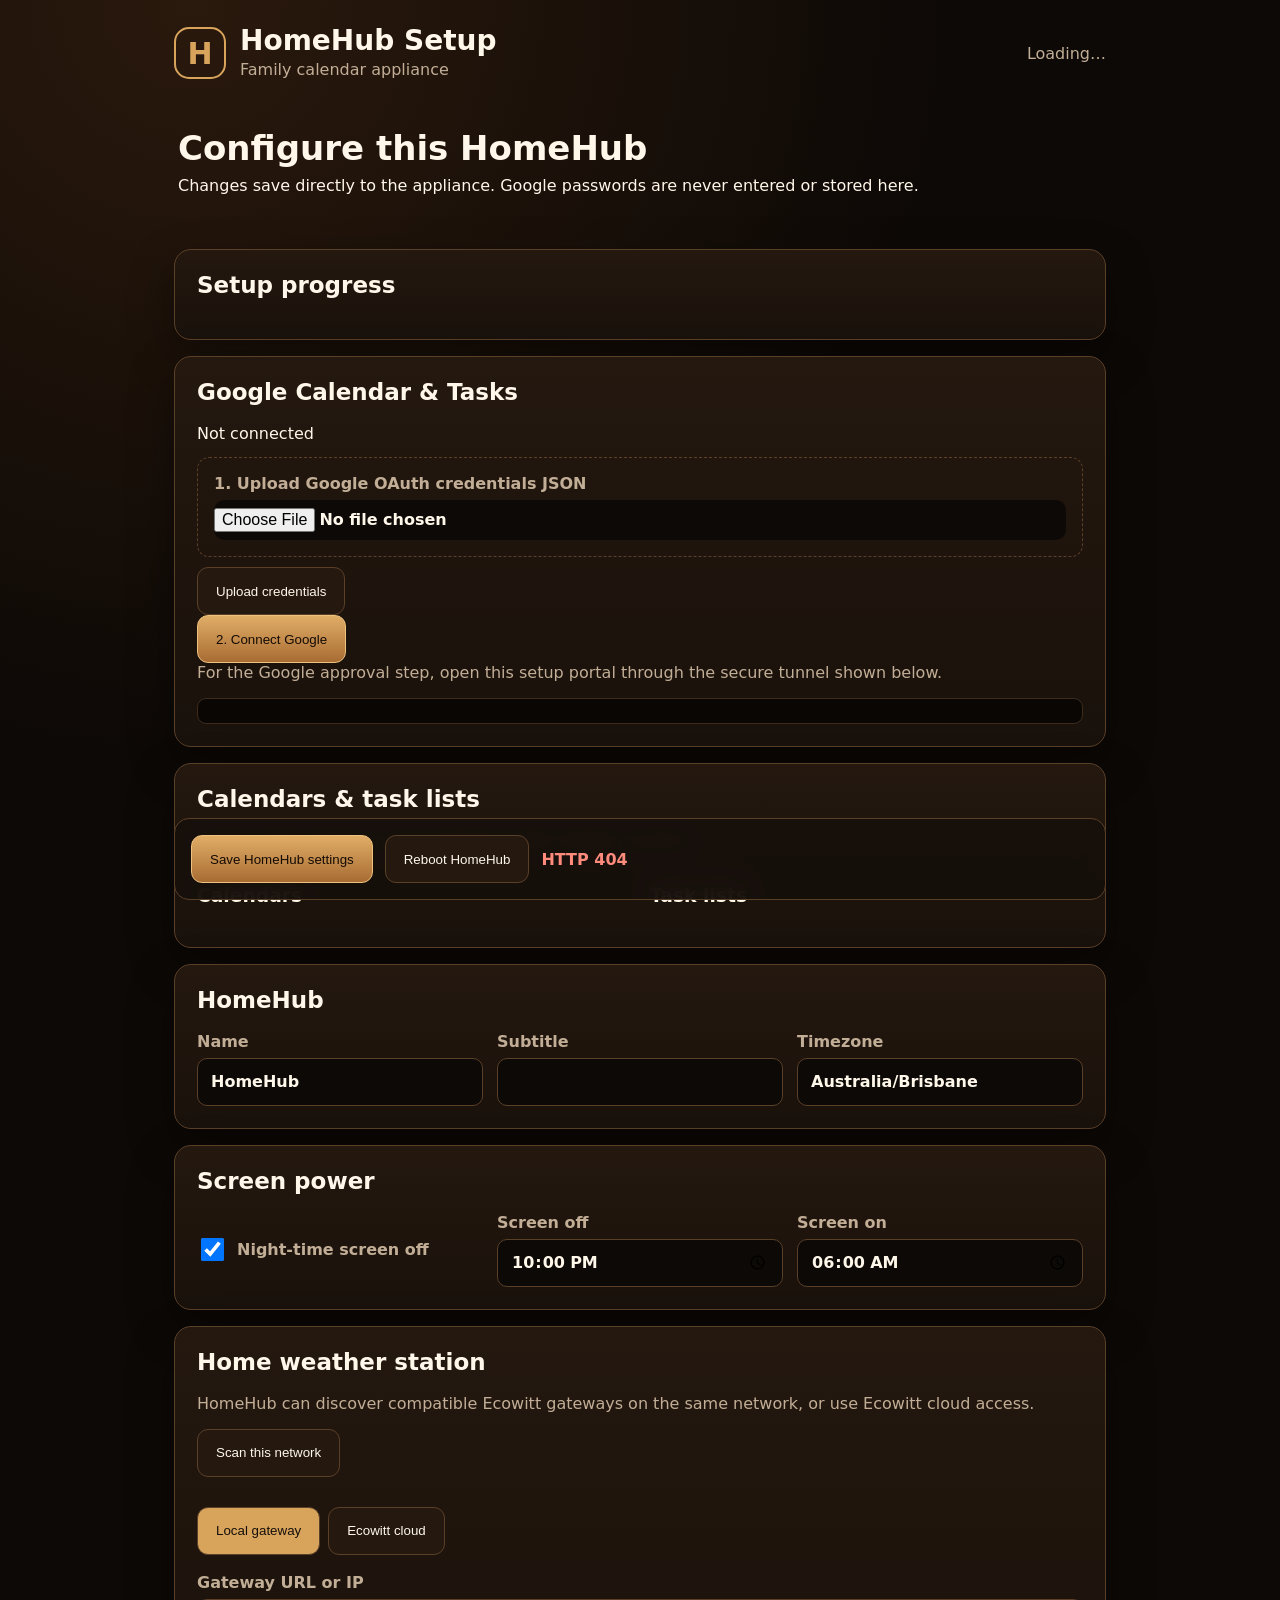
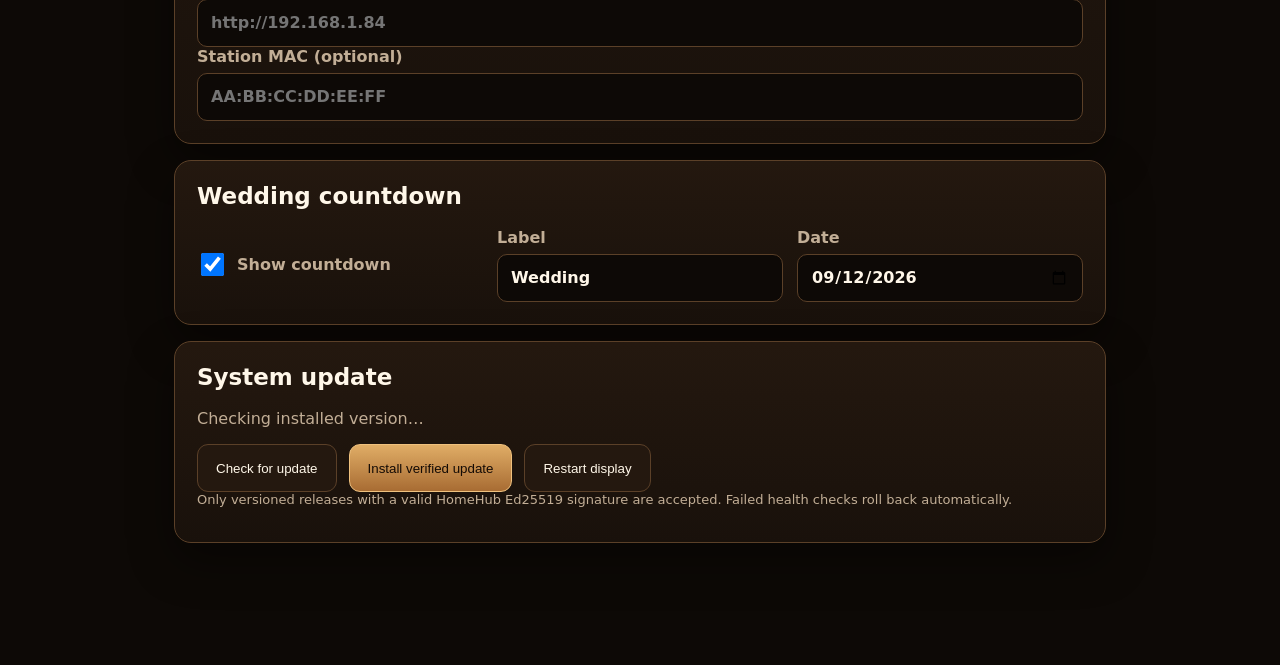
==== frontend/setup/index.html @ 5660e199 "build HomeHub v6 appliance foundation" ====
<!doctype html>
<html lang="en-AU"><head><meta charset="utf-8"><meta name="viewport" content="width=device-width,initial-scale=1"><meta name="theme-color" content="#17110c"><title>HomeHub Setup</title><link rel="stylesheet" href="setup.css"><link rel="stylesheet" href="setup-v6.css"></head>
<body><main>
<header><div class="logo">H</div><div><h1>HomeHub Setup</h1><p>Family calendar appliance</p></div><span id="connection">Loading…</span></header>
<section class="hero"><h2>Configure this HomeHub</h2><p>Changes save directly to the appliance. Google passwords are never entered or stored here.</p></section>
<section class="card"><h2>Setup progress</h2><div id="progress" class="progress"></div></section>
<section class="card"><h2>Google Calendar & Tasks</h2><div class="statusline"><span id="googleStatus">Not connected</span></div>
<label class="upload">1. Upload Google OAuth credentials JSON<input id="credentials" type="file" accept="application/json,.json"></label>
<button id="uploadCredentials">Upload credentials</button>
<div class="google-connect"><button id="connectGoogle" class="primary">2. Connect Google</button><p id="googleHelp">For the Google approval step, open this setup portal through the secure tunnel shown below.</p><code id="tunnelCommand"></code></div>
</section>
<section class="card"><h2>Calendars & task lists</h2><p>Choose what appears on the appliance after Google connects.</p><div class="choice-grid"><div><h3>Calendars</h3><div id="calendarChoices" class="choices"></div></div><div><h3>Task lists</h3><div id="taskChoices" class="choices"></div></div></div></section>
<section class="card"><h2>HomeHub</h2><div class="grid"><label>Name<input id="title" value="HomeHub"></label><label>Subtitle<input id="subtitle" value=""></label><label>Timezone<input id="timezone" value="Australia/Brisbane"></label></div></section>
<section class="card"><h2>Screen power</h2><div class="grid"><label class="check"><input id="sleepEnabled" type="checkbox" checked> Night-time screen off</label><label>Screen off<input id="sleepOff" type="time" value="22:00"></label><label>Screen on<input id="sleepOn" type="time" value="06:00"></label></div></section>
<section class="card"><h2>Home weather station</h2><p>HomeHub can discover compatible Ecowitt gateways on the same network, or use Ecowitt cloud access.</p><div class="actions"><button id="scanWeather">Scan this network</button></div><div id="stations" class="stations"></div>
<div class="tabs"><button data-tab="local" class="selected">Local gateway</button><button data-tab="cloud">Ecowitt cloud</button></div>
<div id="localWeather" class="tab"><label>Gateway URL or IP<input id="gatewayUrl" placeholder="http://192.168.1.84"></label><label>Station MAC (optional)<input id="stationMac" placeholder="AA:BB:CC:DD:EE:FF"></label></div>
<div id="cloudWeather" class="tab hidden"><div class="grid"><label>Application key<input id="appKey"></label><label>API key<input id="apiKey"></label><label>Device MAC<input id="cloudMac"></label></div></div>
</section>
<section class="card"><h2>Wedding countdown</h2><div class="grid"><label class="check"><input id="milestoneEnabled" type="checkbox" checked> Show countdown</label><label>Label<input id="milestoneLabel" value="Wedding"></label><label>Date<input id="milestoneDate" type="date" value="2026-09-12"></label></div></section>
<section class="card"><h2>System update</h2><p id="versionStatus">Checking installed version…</p><div class="actions"><button id="checkUpdate">Check for update</button><button id="installUpdate" class="primary" disabled>Install verified update</button><button id="restartDisplay">Restart display</button></div><p class="fineprint">Only versioned releases with a valid HomeHub Ed25519 signature are accepted. Failed health checks roll back automatically.</p></section>
<section class="savebar"><button id="save" class="primary">Save HomeHub settings</button><button id="reboot">Reboot HomeHub</button><span id="message"></span></section>
</main><script src="setup.js"></script></body></html>
---- frontend/setup/setup.css ----
:root{--bg:#0d0906;--panel:#19110b;--panel2:#24180f;--line:#5b4028;--gold:#d8a45b;--cream:#fff7e9;--muted:#c2ae96;--blue:#74b7ff;--ok:#8dde85;--bad:#ff8b7c}*{box-sizing:border-box}body{margin:0;background:radial-gradient(circle at 15% 0,#2a190d 0,transparent 30%),var(--bg);color:var(--cream);font:16px system-ui,-apple-system,Segoe UI,sans-serif}main{max-width:980px;margin:auto;padding:24px}header{display:flex;align-items:center;gap:14px;margin-bottom:24px}.logo{width:52px;height:52px;border:2px solid var(--gold);border-radius:15px;display:grid;place-items:center;color:var(--gold);font-size:30px;font-weight:900}h1,h2,p{margin-top:0}header h1{margin:0;font-size:28px}header p{margin:3px 0;color:var(--muted)}#connection{margin-left:auto;color:var(--muted)}.hero{padding:22px 4px}.hero h2{font-size:34px;margin-bottom:8px}.card{border:1px solid var(--line);border-radius:17px;background:linear-gradient(180deg,var(--panel2),var(--panel));padding:22px;margin:16px 0;box-shadow:0 18px 45px #0006}.card h2{font-size:23px}.card p{color:var(--muted)}label{display:grid;gap:7px;color:var(--muted);font-weight:700}input,select{width:100%;height:48px;padding:0 13px;border:1px solid var(--line);border-radius:10px;background:#0d0906;color:var(--cream);font:inherit}.grid{display:grid;grid-template-columns:repeat(3,minmax(0,1fr));gap:14px}.check{display:flex;align-items:center;gap:10px}.check input{width:23px;height:23px}.upload{border:1px dashed var(--line);border-radius:12px;padding:16px;margin-bottom:10px}.upload input{height:auto;border:0;padding:8px 0}button{min-height:48px;padding:0 18px;border:1px solid var(--line);border-radius:11px;background:#24180f;color:var(--cream);font:700 16px inherit;cursor:pointer}.primary{background:linear-gradient(#e0ad66,#a86c33);color:#140b05;border-color:#efc17e}.actions,.savebar{display:flex;gap:12px;align-items:center;flex-wrap:wrap}.savebar{position:sticky;bottom:0;padding:16px;border:1px solid var(--line);border-radius:15px;background:#160f0beF;backdrop-filter:blur(12px)}code{display:block;white-space:pre-wrap;margin-top:12px;padding:12px;background:#090604;border:1px solid #3d2b1c;border-radius:9px;color:#f5d19e}.tabs{display:flex;gap:8px;margin:18px 0}.tabs button.selected{color:#16100b;background:var(--gold)}.hidden{display:none}.stations{display:grid;gap:8px;margin-top:12px}.station{display:flex;justify-content:space-between;gap:10px;align-items:center;border:1px solid #49331f;border-radius:10px;padding:12px}.station small{color:var(--muted)}#message{color:var(--ok);font-weight:700}.error{color:var(--bad)!important}@media(max-width:700px){main{padding:14px}.grid{grid-template-columns:1fr}.hero h2{font-size:28px}header{align-items:flex-start}#connection{font-size:12px}}
---- frontend/setup/setup-v6.css ----
.progress{display:grid;grid-template-columns:repeat(4,minmax(0,1fr));gap:10px}
.progress-step{padding:13px;border:1px solid var(--line);border-radius:11px;color:var(--muted);background:#100b08}
.progress-step.done{border-color:#4f7445;color:var(--ok)}
.progress-step strong,.progress-step small{display:block}.progress-step small{margin-top:4px}
.choice-grid{display:grid;grid-template-columns:1fr 1fr;gap:20px}
.choices{display:grid;gap:8px}.choices label{display:flex;align-items:center;gap:10px;padding:10px;border:1px solid #49331f;border-radius:9px;color:var(--cream)}
.choices input{width:22px;height:22px}.fineprint{font-size:13px}.statusline{margin-bottom:14px}
@media(max-width:700px){.progress,.choice-grid{grid-template-columns:1fr}}
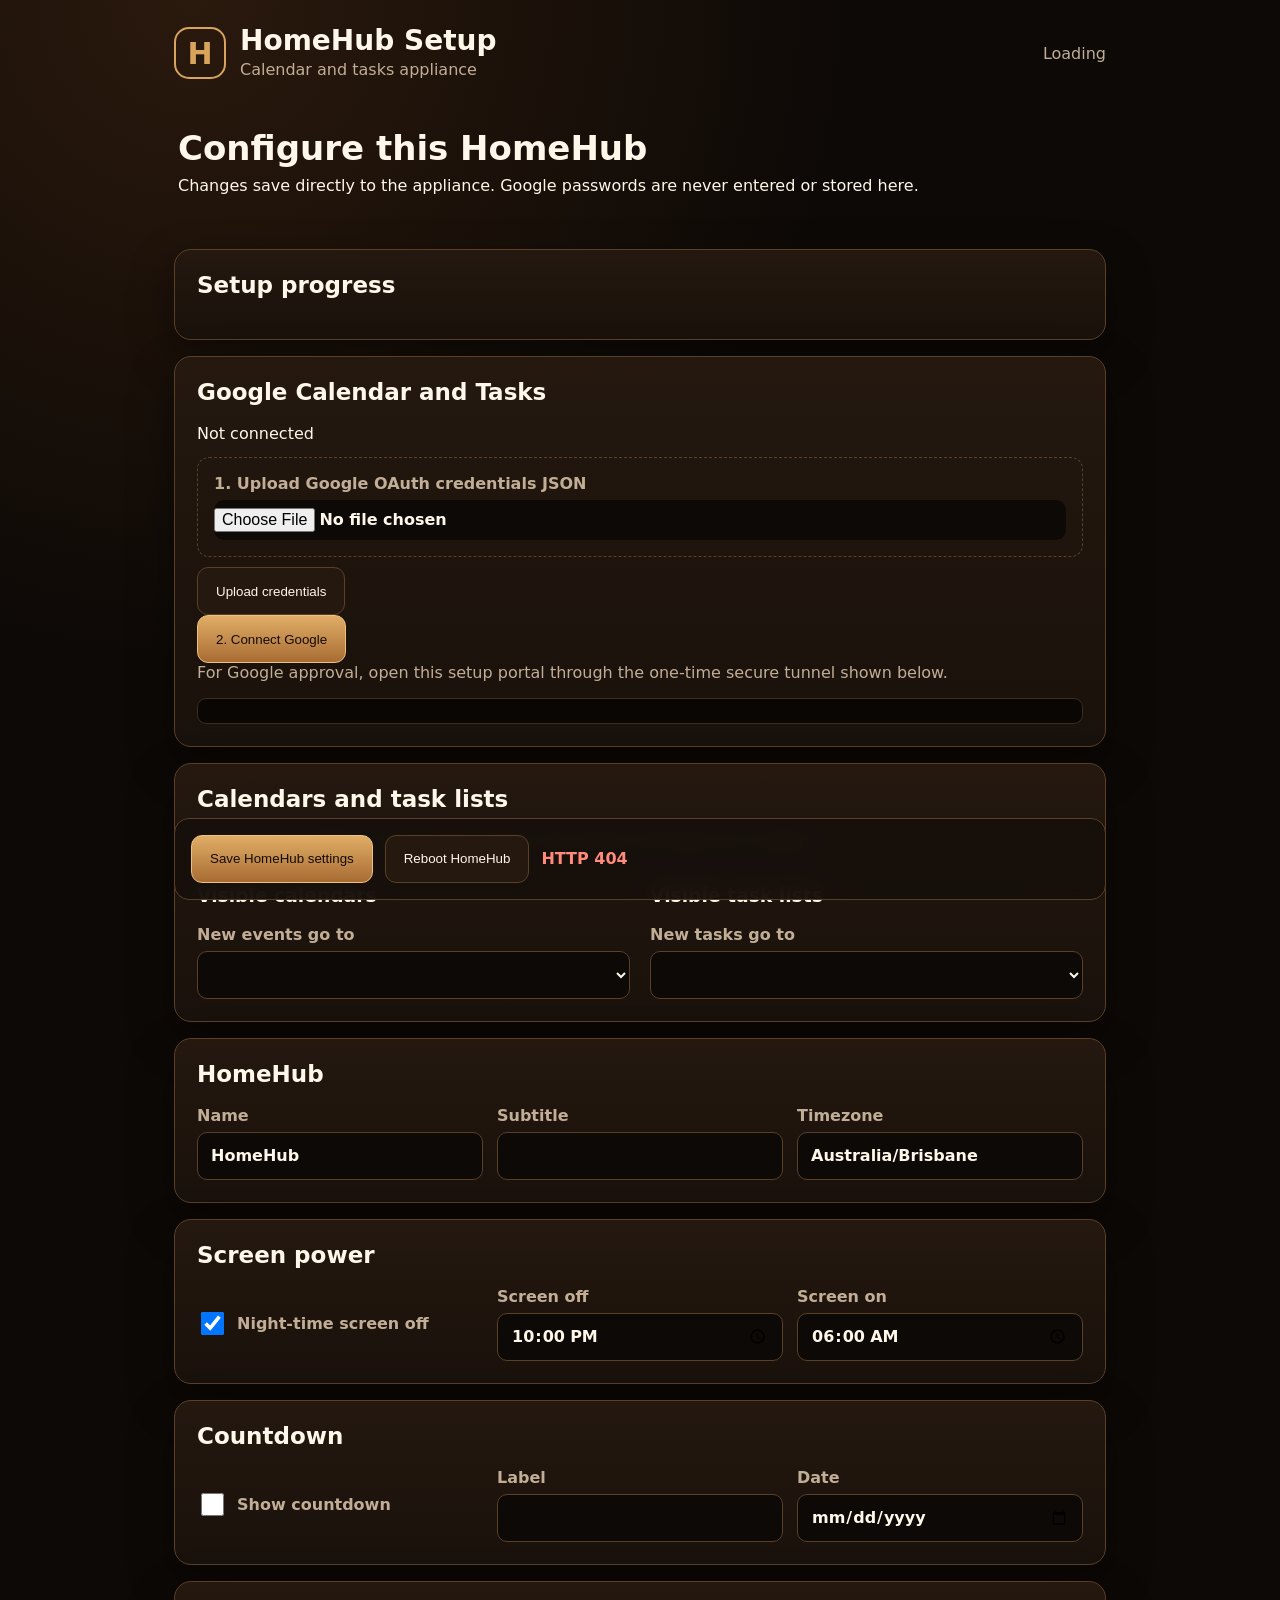
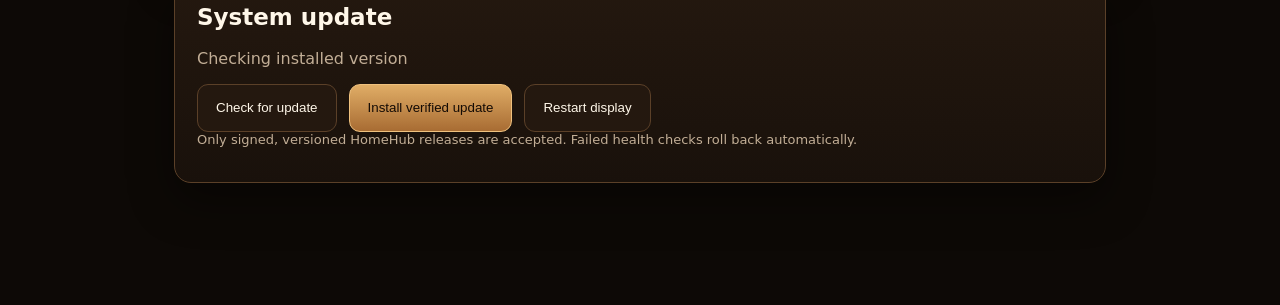
==== commit df5f25ef: "build responsive calendar-first HomeHub 1.1" ====
--- a/frontend/setup/index.html
+++ b/frontend/setup/index.html
@@ -1,23 +1,36 @@
 <!doctype html>
-<html lang="en-AU"><head><meta charset="utf-8"><meta name="viewport" content="width=device-width,initial-scale=1"><meta name="theme-color" content="#17110c"><title>HomeHub Setup</title><link rel="stylesheet" href="setup.css"><link rel="stylesheet" href="setup-v6.css"></head>
-<body><main>
-<header><div class="logo">H</div><div><h1>HomeHub Setup</h1><p>Family calendar appliance</p></div><span id="connection">Loading…</span></header>
-<section class="hero"><h2>Configure this HomeHub</h2><p>Changes save directly to the appliance. Google passwords are never entered or stored here.</p></section>
-<section class="card"><h2>Setup progress</h2><div id="progress" class="progress"></div></section>
-<section class="card"><h2>Google Calendar & Tasks</h2><div class="statusline"><span id="googleStatus">Not connected</span></div>
-<label class="upload">1. Upload Google OAuth credentials JSON<input id="credentials" type="file" accept="application/json,.json"></label>
-<button id="uploadCredentials">Upload credentials</button>
-<div class="google-connect"><button id="connectGoogle" class="primary">2. Connect Google</button><p id="googleHelp">For the Google approval step, open this setup portal through the secure tunnel shown below.</p><code id="tunnelCommand"></code></div>
-</section>
-<section class="card"><h2>Calendars & task lists</h2><p>Choose what appears on the appliance after Google connects.</p><div class="choice-grid"><div><h3>Calendars</h3><div id="calendarChoices" class="choices"></div></div><div><h3>Task lists</h3><div id="taskChoices" class="choices"></div></div></div></section>
-<section class="card"><h2>HomeHub</h2><div class="grid"><label>Name<input id="title" value="HomeHub"></label><label>Subtitle<input id="subtitle" value=""></label><label>Timezone<input id="timezone" value="Australia/Brisbane"></label></div></section>
-<section class="card"><h2>Screen power</h2><div class="grid"><label class="check"><input id="sleepEnabled" type="checkbox" checked> Night-time screen off</label><label>Screen off<input id="sleepOff" type="time" value="22:00"></label><label>Screen on<input id="sleepOn" type="time" value="06:00"></label></div></section>
-<section class="card"><h2>Home weather station</h2><p>HomeHub can discover compatible Ecowitt gateways on the same network, or use Ecowitt cloud access.</p><div class="actions"><button id="scanWeather">Scan this network</button></div><div id="stations" class="stations"></div>
-<div class="tabs"><button data-tab="local" class="selected">Local gateway</button><button data-tab="cloud">Ecowitt cloud</button></div>
-<div id="localWeather" class="tab"><label>Gateway URL or IP<input id="gatewayUrl" placeholder="http://192.168.1.84"></label><label>Station MAC (optional)<input id="stationMac" placeholder="AA:BB:CC:DD:EE:FF"></label></div>
-<div id="cloudWeather" class="tab hidden"><div class="grid"><label>Application key<input id="appKey"></label><label>API key<input id="apiKey"></label><label>Device MAC<input id="cloudMac"></label></div></div>
-</section>
-<section class="card"><h2>Wedding countdown</h2><div class="grid"><label class="check"><input id="milestoneEnabled" type="checkbox" checked> Show countdown</label><label>Label<input id="milestoneLabel" value="Wedding"></label><label>Date<input id="milestoneDate" type="date" value="2026-09-12"></label></div></section>
-<section class="card"><h2>System update</h2><p id="versionStatus">Checking installed version…</p><div class="actions"><button id="checkUpdate">Check for update</button><button id="installUpdate" class="primary" disabled>Install verified update</button><button id="restartDisplay">Restart display</button></div><p class="fineprint">Only versioned releases with a valid HomeHub Ed25519 signature are accepted. Failed health checks roll back automatically.</p></section>
-<section class="savebar"><button id="save" class="primary">Save HomeHub settings</button><button id="reboot">Reboot HomeHub</button><span id="message"></span></section>
-</main><script src="setup.js"></script></body></html>
+<html lang="en-AU">
+<head>
+  <meta charset="utf-8">
+  <meta name="viewport" content="width=device-width,initial-scale=1">
+  <meta name="theme-color" content="#17110c">
+  <title>HomeHub Setup</title>
+  <link rel="stylesheet" href="setup.css">
+  <link rel="stylesheet" href="setup-v6.css">
+</head>
+<body>
+  <main>
+    <header><div class="logo">H</div><div><h1>HomeHub Setup</h1><p>Calendar and tasks appliance</p></div><span id="connection">Loading</span></header>
+    <section class="hero"><h2>Configure this HomeHub</h2><p>Changes save directly to the appliance. Google passwords are never entered or stored here.</p></section>
+    <section class="card"><h2>Setup progress</h2><div id="progress" class="progress"></div></section>
+    <section class="card">
+      <h2>Google Calendar and Tasks</h2>
+      <div class="statusline"><span id="googleStatus">Not connected</span></div>
+      <label class="upload">1. Upload Google OAuth credentials JSON<input id="credentials" type="file" accept="application/json,.json"></label>
+      <button id="uploadCredentials">Upload credentials</button>
+      <div class="google-connect"><button id="connectGoogle" class="primary">2. Connect Google</button><p id="googleHelp">For Google approval, open this setup portal through the one-time secure tunnel shown below.</p><code id="tunnelCommand"></code></div>
+    </section>
+    <section class="card">
+      <h2>Calendars and task lists</h2>
+      <p>Choose what appears, then choose where new events and tasks are created.</p>
+      <div class="choice-grid"><div><h3>Visible calendars</h3><div id="calendarChoices" class="choices"></div><label>New events go to<select id="defaultCalendar"></select></label></div><div><h3>Visible task lists</h3><div id="taskChoices" class="choices"></div><label>New tasks go to<select id="defaultTaskList"></select></label></div></div>
+    </section>
+    <section class="card"><h2>HomeHub</h2><div class="grid"><label>Name<input id="title" value="HomeHub"></label><label>Subtitle<input id="subtitle" value=""></label><label>Timezone<input id="timezone" value="Australia/Brisbane"></label></div></section>
+    <section class="card"><h2>Screen power</h2><div class="grid"><label class="check"><input id="sleepEnabled" type="checkbox" checked> Night-time screen off</label><label>Screen off<input id="sleepOff" type="time" value="22:00"></label><label>Screen on<input id="sleepOn" type="time" value="06:00"></label></div></section>
+    <section class="card"><h2>Countdown</h2><div class="grid"><label class="check"><input id="milestoneEnabled" type="checkbox"> Show countdown</label><label>Label<input id="milestoneLabel"></label><label>Date<input id="milestoneDate" type="date"></label></div></section>
+    <section class="card"><h2>System update</h2><p id="versionStatus">Checking installed version</p><div class="actions"><button id="checkUpdate">Check for update</button><button id="installUpdate" class="primary" disabled>Install verified update</button><button id="restartDisplay">Restart display</button></div><p class="fineprint">Only signed, versioned HomeHub releases are accepted. Failed health checks roll back automatically.</p></section>
+    <section class="savebar"><button id="save" class="primary">Save HomeHub settings</button><button id="reboot">Reboot HomeHub</button><span id="message"></span></section>
+  </main>
+  <script src="setup.js"></script>
+</body>
+</html>
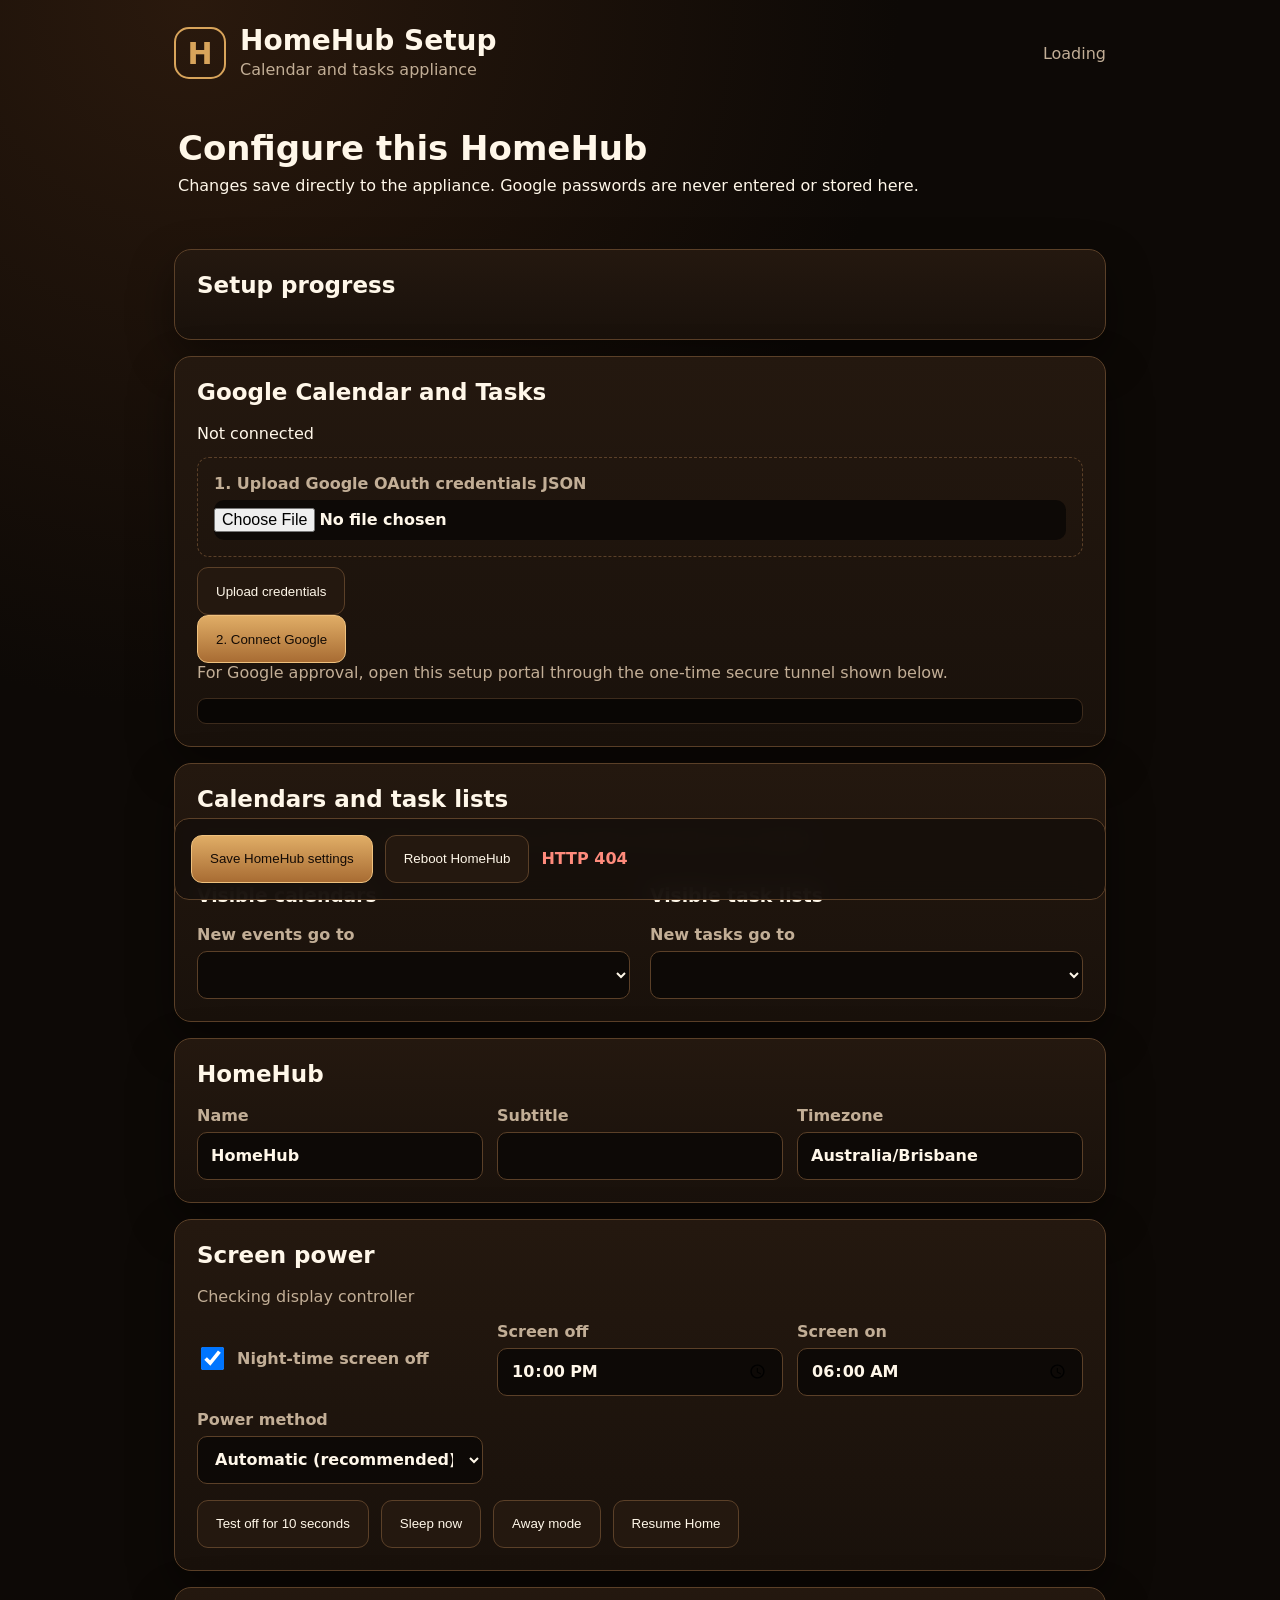
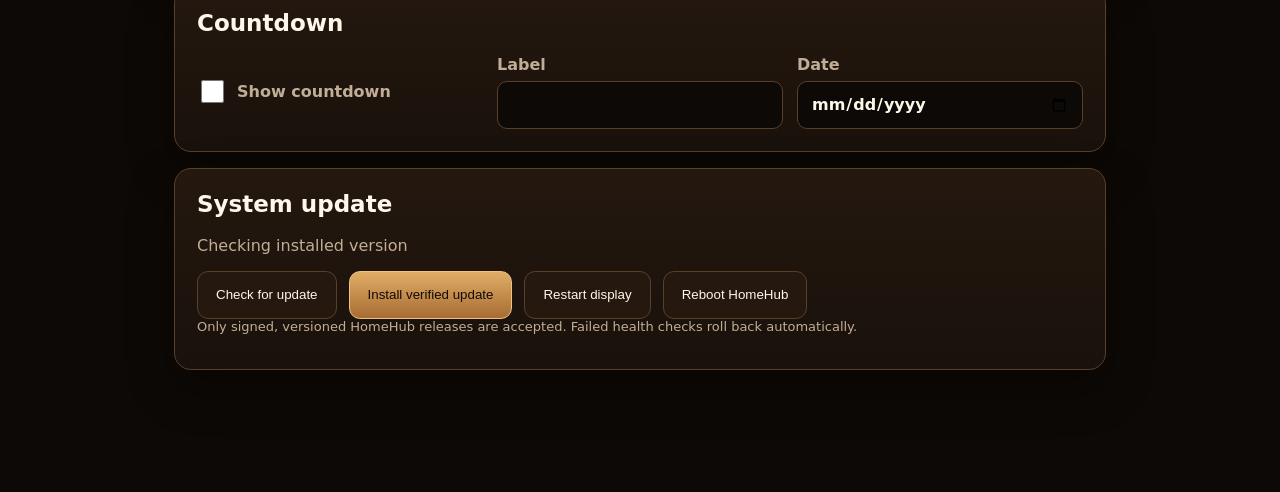
==== commit 9c747539: "build HomeHub 1.2 appliance reliability controls" ====
--- a/frontend/setup/index.html
+++ b/frontend/setup/index.html
@@ -26,9 +26,9 @@
       <div class="choice-grid"><div><h3>Visible calendars</h3><div id="calendarChoices" class="choices"></div><label>New events go to<select id="defaultCalendar"></select></label></div><div><h3>Visible task lists</h3><div id="taskChoices" class="choices"></div><label>New tasks go to<select id="defaultTaskList"></select></label></div></div>
     </section>
     <section class="card"><h2>HomeHub</h2><div class="grid"><label>Name<input id="title" value="HomeHub"></label><label>Subtitle<input id="subtitle" value=""></label><label>Timezone<input id="timezone" value="Australia/Brisbane"></label></div></section>
-    <section class="card"><h2>Screen power</h2><div class="grid"><label class="check"><input id="sleepEnabled" type="checkbox" checked> Night-time screen off</label><label>Screen off<input id="sleepOff" type="time" value="22:00"></label><label>Screen on<input id="sleepOn" type="time" value="06:00"></label></div></section>
+    <section class="card"><h2>Screen power</h2><p id="displayStatus">Checking display controller</p><div class="grid"><label class="check"><input id="sleepEnabled" type="checkbox" checked> Night-time screen off</label><label>Screen off<input id="sleepOff" type="time" value="22:00"></label><label>Screen on<input id="sleepOn" type="time" value="06:00"></label><label>Power method<select id="displayMethod"><option value="auto">Automatic (recommended)</option><option value="wlopm">Wayland screen power</option><option value="wlr-randr">KMS display output</option></select></label></div><div class="actions power-controls"><button id="testDisplay">Test off for 10 seconds</button><button data-display-action="sleep_now">Sleep now</button><button data-display-action="away">Away mode</button><button data-display-action="home">Resume Home</button></div></section>
     <section class="card"><h2>Countdown</h2><div class="grid"><label class="check"><input id="milestoneEnabled" type="checkbox"> Show countdown</label><label>Label<input id="milestoneLabel"></label><label>Date<input id="milestoneDate" type="date"></label></div></section>
-    <section class="card"><h2>System update</h2><p id="versionStatus">Checking installed version</p><div class="actions"><button id="checkUpdate">Check for update</button><button id="installUpdate" class="primary" disabled>Install verified update</button><button id="restartDisplay">Restart display</button></div><p class="fineprint">Only signed, versioned HomeHub releases are accepted. Failed health checks roll back automatically.</p></section>
+    <section class="card"><h2>System update</h2><p id="versionStatus">Checking installed version</p><div class="actions"><button id="checkUpdate">Check for update</button><button id="installUpdate" class="primary" disabled>Install verified update</button><button id="restartDisplay">Restart display</button><button id="systemReboot">Reboot HomeHub</button></div><p class="fineprint">Only signed, versioned HomeHub releases are accepted. Failed health checks roll back automatically.</p></section>
     <section class="savebar"><button id="save" class="primary">Save HomeHub settings</button><button id="reboot">Reboot HomeHub</button><span id="message"></span></section>
   </main>
   <script src="setup.js"></script>
--- a/frontend/setup/setup-v6.css
+++ b/frontend/setup/setup-v6.css
@@ -6,3 +6,4 @@
 .choices{display:grid;gap:8px}.choices label{display:flex;align-items:center;gap:10px;padding:10px;border:1px solid #49331f;border-radius:9px;color:var(--cream)}
 .choices input{width:22px;height:22px}.fineprint{font-size:13px}.statusline{margin-bottom:14px}
 @media(max-width:700px){.progress,.choice-grid{grid-template-columns:1fr}}
+.power-controls{margin-top:16px}.error-copy{color:var(--bad)!important}
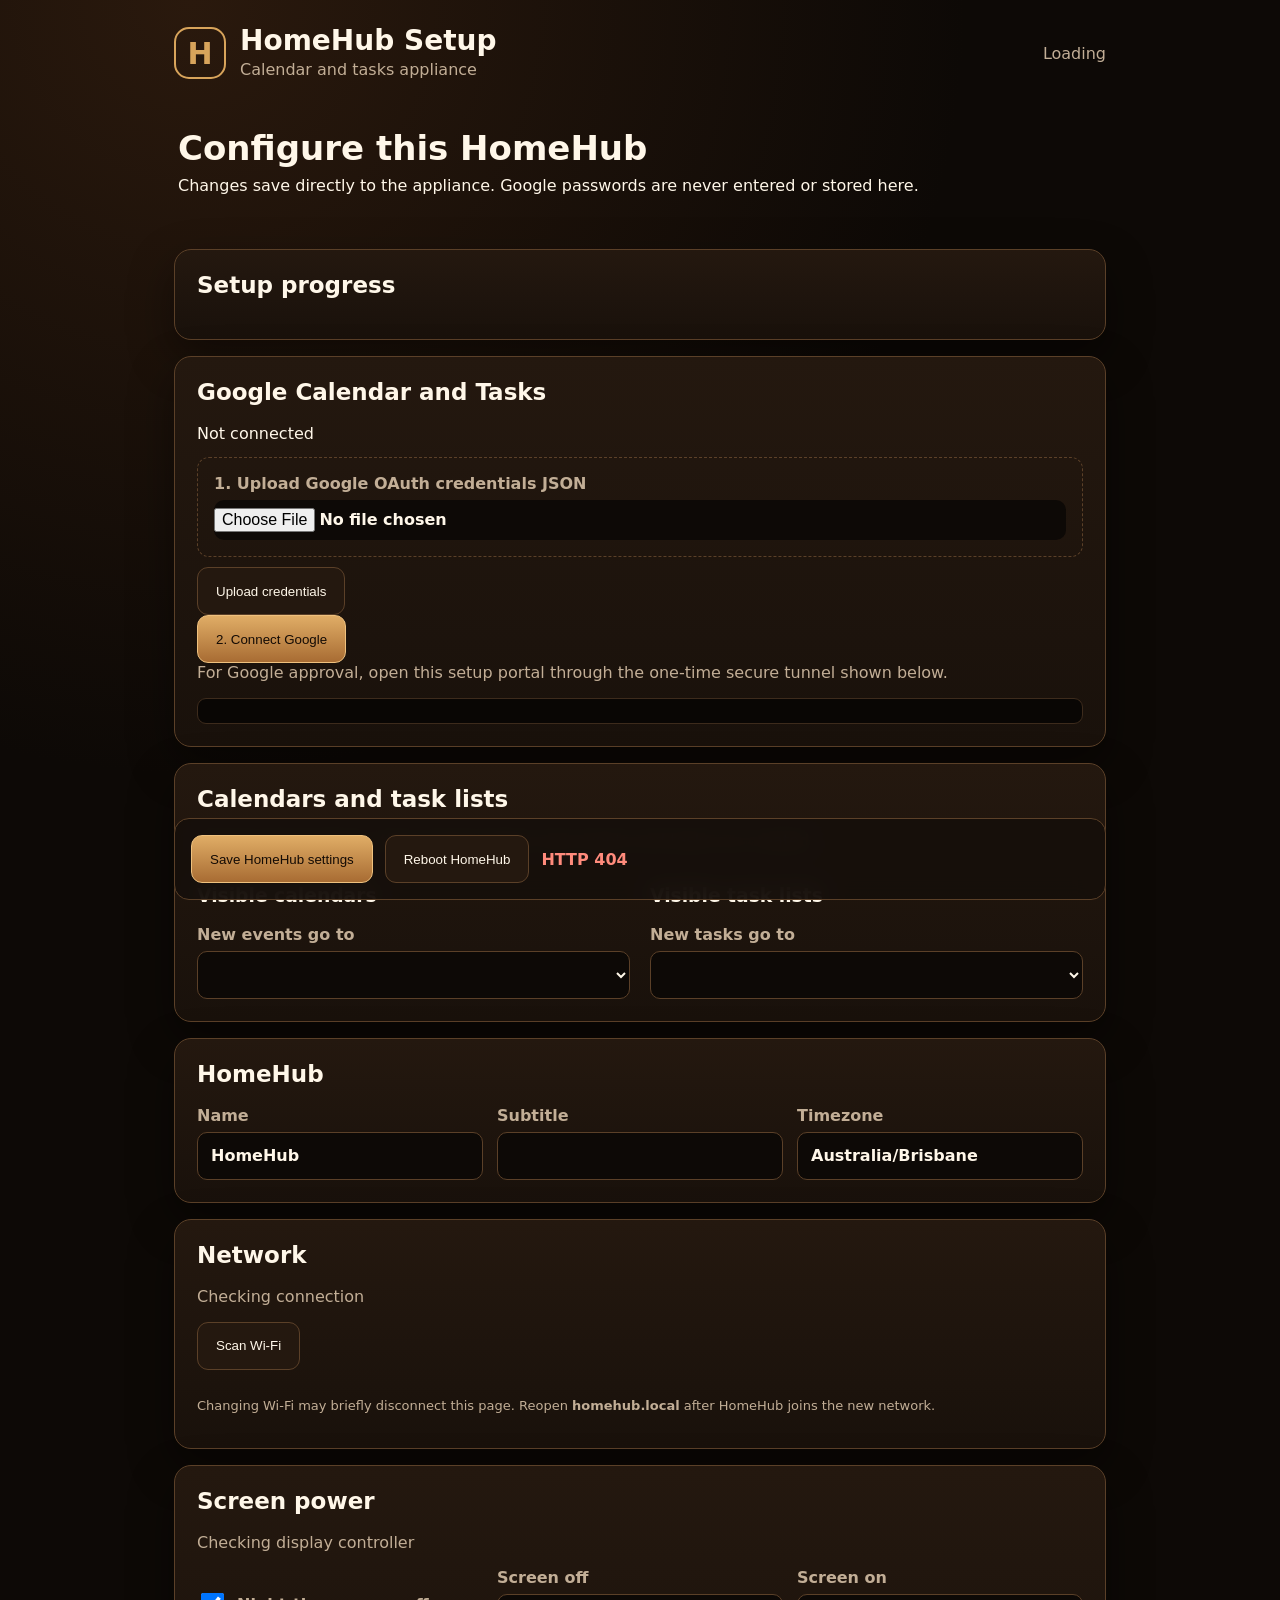
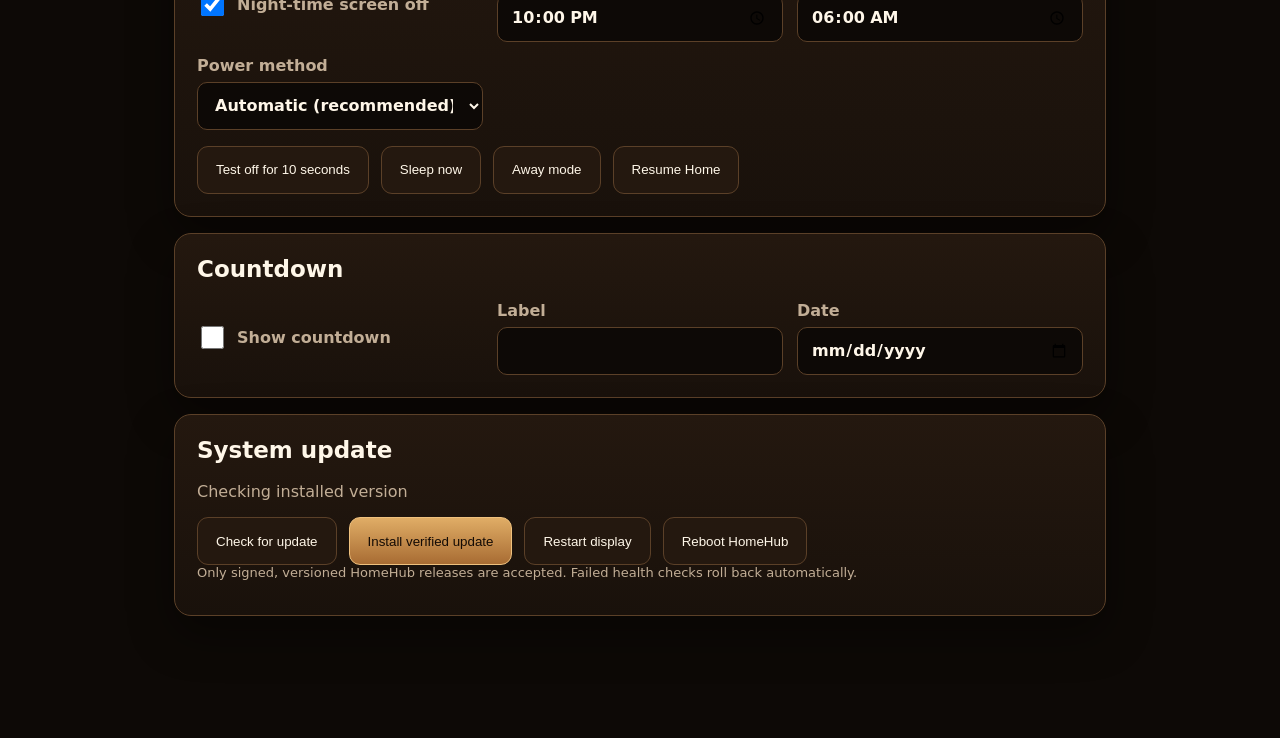
==== commit e8c2b19d: "fix task integrity and add network controls" ====
--- a/frontend/setup/index.html
+++ b/frontend/setup/index.html
@@ -26,6 +26,14 @@
       <div class="choice-grid"><div><h3>Visible calendars</h3><div id="calendarChoices" class="choices"></div><label>New events go to<select id="defaultCalendar"></select></label></div><div><h3>Visible task lists</h3><div id="taskChoices" class="choices"></div><label>New tasks go to<select id="defaultTaskList"></select></label></div></div>
     </section>
     <section class="card"><h2>HomeHub</h2><div class="grid"><label>Name<input id="title" value="HomeHub"></label><label>Subtitle<input id="subtitle" value=""></label><label>Timezone<input id="timezone" value="Australia/Brisbane"></label></div></section>
+    <section class="card">
+      <h2>Network</h2>
+      <p id="networkStatus">Checking connection</p>
+      <div class="actions"><button id="scanNetworks">Scan Wi-Fi</button></div>
+      <div id="networkChoices" class="network-choices"></div>
+      <div id="networkPasswordRow" class="grid hidden"><label>Wi-Fi password<input id="networkPassword" type="password" autocomplete="new-password"></label><button id="connectNetwork" class="primary">Connect HomeHub</button></div>
+      <p class="fineprint">Changing Wi-Fi may briefly disconnect this page. Reopen <b>homehub.local</b> after HomeHub joins the new network.</p>
+    </section>
     <section class="card"><h2>Screen power</h2><p id="displayStatus">Checking display controller</p><div class="grid"><label class="check"><input id="sleepEnabled" type="checkbox" checked> Night-time screen off</label><label>Screen off<input id="sleepOff" type="time" value="22:00"></label><label>Screen on<input id="sleepOn" type="time" value="06:00"></label><label>Power method<select id="displayMethod"><option value="auto">Automatic (recommended)</option><option value="wlopm">Wayland screen power</option><option value="wlr-randr">KMS display output</option></select></label></div><div class="actions power-controls"><button id="testDisplay">Test off for 10 seconds</button><button data-display-action="sleep_now">Sleep now</button><button data-display-action="away">Away mode</button><button data-display-action="home">Resume Home</button></div></section>
     <section class="card"><h2>Countdown</h2><div class="grid"><label class="check"><input id="milestoneEnabled" type="checkbox"> Show countdown</label><label>Label<input id="milestoneLabel"></label><label>Date<input id="milestoneDate" type="date"></label></div></section>
     <section class="card"><h2>System update</h2><p id="versionStatus">Checking installed version</p><div class="actions"><button id="checkUpdate">Check for update</button><button id="installUpdate" class="primary" disabled>Install verified update</button><button id="restartDisplay">Restart display</button><button id="systemReboot">Reboot HomeHub</button></div><p class="fineprint">Only signed, versioned HomeHub releases are accepted. Failed health checks roll back automatically.</p></section>
--- a/frontend/setup/setup-v6.css
+++ b/frontend/setup/setup-v6.css
@@ -7,3 +7,4 @@
 .choices input{width:22px;height:22px}.fineprint{font-size:13px}.statusline{margin-bottom:14px}
 @media(max-width:700px){.progress,.choice-grid{grid-template-columns:1fr}}
 .power-controls{margin-top:16px}.error-copy{color:var(--bad)!important}
+.network-choices{display:grid;grid-template-columns:repeat(2,minmax(0,1fr));gap:9px;margin:14px 0}.network-choice{display:grid;height:auto;min-height:62px;text-align:left}.network-choice strong,.network-choice span{display:block}.network-choice span{margin-top:4px;color:var(--muted);font-size:13px}.network-choice.selected{border-color:var(--gold);background:#50351f}#networkPasswordRow{align-items:end}.hidden{display:none!important}@media(max-width:700px){.network-choices{grid-template-columns:1fr}}
